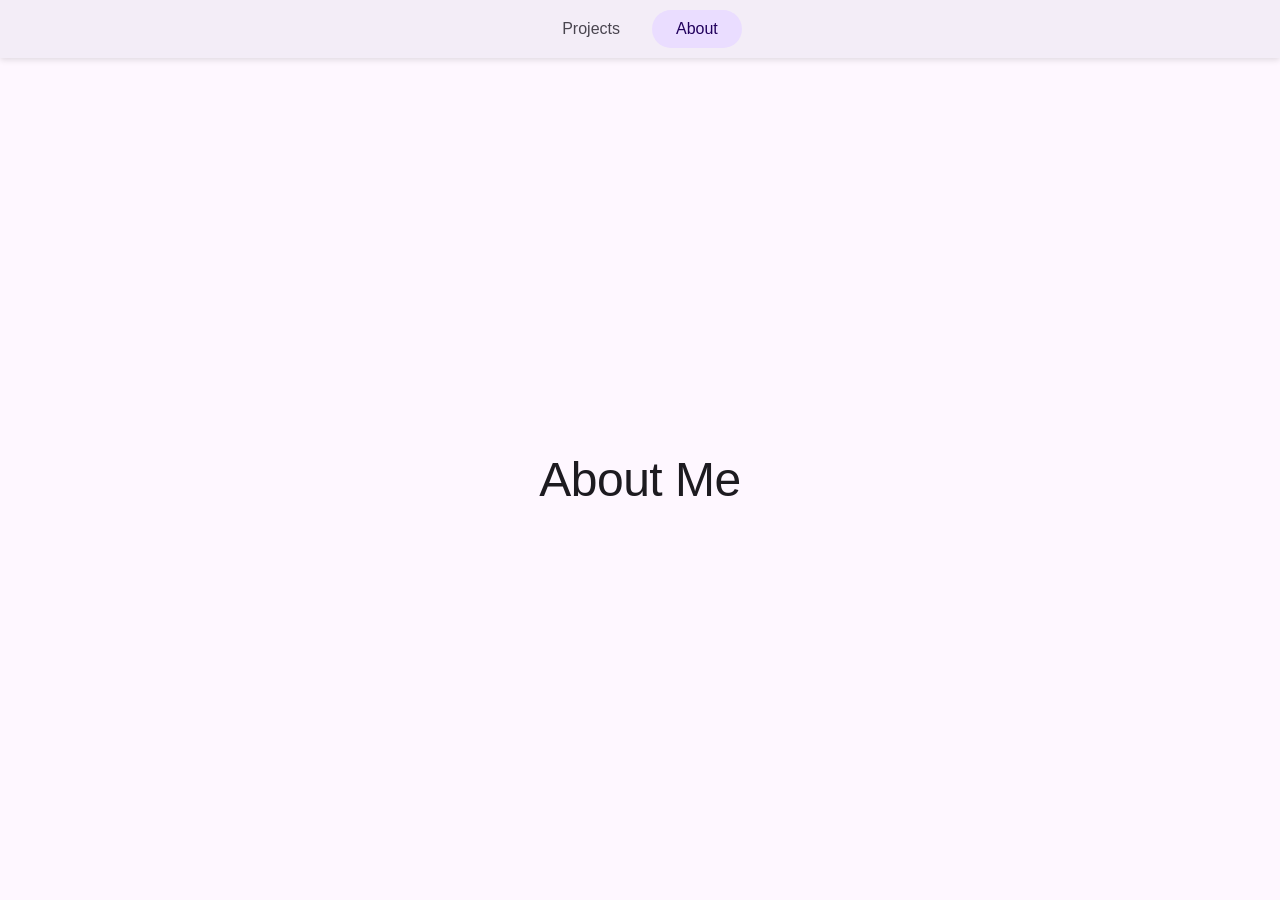
==== about.html @ 3e45bcc1 "Add initial HTML, CSS, and JavaScript files for project structure - Create about.html and main.html " ====
<!DOCTYPE html>
<html lang="en">
<head>
    <meta charset="UTF-8">
    <meta name="viewport" content="width=device-width, initial-scale=1.0">
    <title>About</title>
    <link rel="stylesheet" href="design.css">
    <script src="theme.js" defer></script>
</head>
<body>
    <nav class="topbar">
        <a href="main.html">Projects</a>
        <a href="about.html" class="active">About</a>
    </nav>
    <main class="content">
        <h1>About Me</h1>
    </main>
</body>
</html>
---- design.css ----
/* Material 3 color tokens */
:root {
    color-scheme: light;
    --md-primary: #6750A4;
    --md-on-primary: #FFFFFF;
    --md-primary-container: #EADDFF;
    --md-on-primary-container: #21005D;
    --md-secondary-container: #E8DEF8;
    --md-on-secondary-container: #1D192B;
    --md-background: #FEF7FF;
    --md-on-background: #1D1B20;
    --md-surface: #FEF7FF;
    --md-on-surface: #1D1B20;
    --md-surface-container: #F3EDF7;
    --md-surface-container-high: #ECE6F0;
    --md-on-surface-variant: #49454F;
    --md-outline: #79747E;
    --md-outline-variant: #CAC4D0;
    --md-shadow: 0 2px 6px rgba(0, 0, 0, 0.12);
}

[data-theme="dark"] {
    color-scheme: dark;
    --md-primary: #D0BCFF;
    --md-on-primary: #381E72;
    --md-primary-container: #4F378B;
    --md-on-primary-container: #EADDFF;
    --md-secondary-container: #4A4458;
    --md-on-secondary-container: #E8DEF8;
    --md-background: #000000; /* AMOLED pure black */
    --md-on-background: #E6E1E5;
    --md-surface: #000000; /* AMOLED pure black */
    --md-on-surface: #E6E1E5;
    --md-surface-container: #0F0F0F;
    --md-surface-container-high: #1C1C1C;
    --md-on-surface-variant: #CAC4D0;
    --md-outline: #938F99;
    --md-outline-variant: #49454F;
    --md-shadow: 0 2px 6px rgba(0, 0, 0, 0.6);
}

* {
    box-sizing: border-box;
}

body {
    margin: 0;
    min-height: 100vh;
    display: flex;
    flex-direction: column;
    font-family: "Roboto", "Segoe UI", Arial, sans-serif;
    background-color: var(--md-background);
    color: var(--md-on-background);
    transition: background-color 0.25s, color 0.25s;
}

/* Top app bar */
.topbar {
    display: flex;
    align-items: center;
    justify-content: center;
    gap: 8px;
    padding: 10px 16px;
    background-color: var(--md-surface-container);
    box-shadow: var(--md-shadow);
    position: sticky;
    top: 0;
    z-index: 10;
    transition: background-color 0.25s;
}

/* Topbar buttons */
.topbar a {
    display: inline-block;
    padding: 10px 24px;
    border-radius: 999px;
    font-size: 1rem;
    font-weight: 500;
    text-decoration: none;
    color: var(--md-on-surface-variant);
    background-color: transparent;
    transition: background-color 0.2s, color 0.2s;
}

.topbar a:hover {
    background-color: var(--md-surface-container-high);
    color: var(--md-on-surface);
}

.topbar a.active {
    background-color: var(--md-primary-container);
    color: var(--md-on-primary-container);
}

/* Page content */
.content {
    flex: 1;
    display: flex;
    align-items: center;
    justify-content: center;
}

h1 {
    margin: 0;
    font-size: 3rem;
    font-weight: 400;
    color: var(--md-on-surface);
    letter-spacing: -0.5px;
}
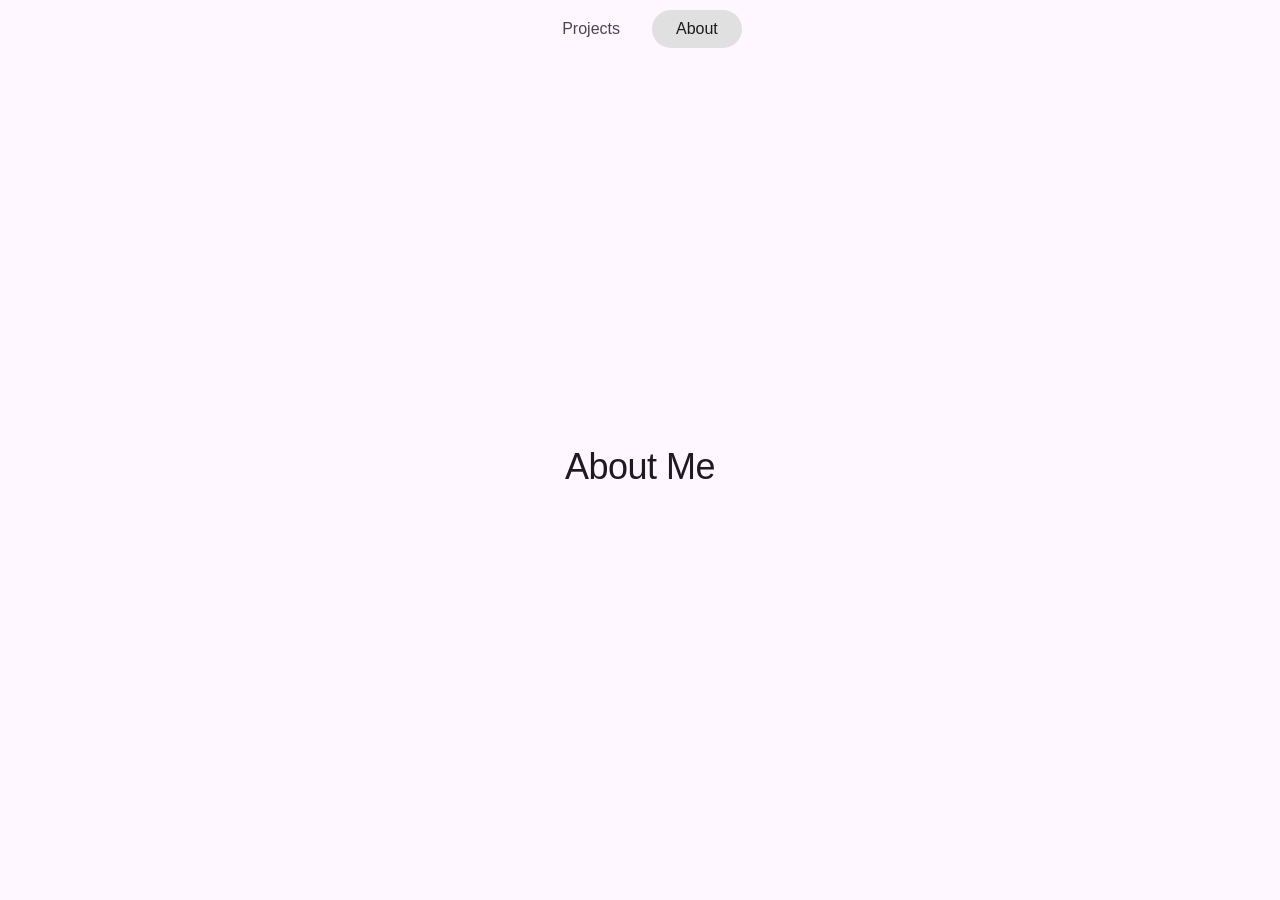
==== commit f2e3c2c4: "Implement theme switching and enhance project display - Added theme script to apply light/dark mode " ====
--- a/about.html
+++ b/about.html
@@ -4,6 +4,10 @@
     <meta charset="UTF-8">
     <meta name="viewport" content="width=device-width, initial-scale=1.0">
     <title>About</title>
+    <script>
+        /* Apply theme before CSS renders to prevent light/dark flash */
+        document.documentElement.setAttribute('data-theme', matchMedia('(prefers-color-scheme: dark)').matches ? 'dark' : 'light');
+    </script>
     <link rel="stylesheet" href="design.css">
     <script src="theme.js" defer></script>
 </head>
@@ -12,8 +16,8 @@
         <a href="main.html">Projects</a>
         <a href="about.html" class="active">About</a>
     </nav>
-    <main class="content">
-        <h1>About Me</h1>
+    <main class="content centered">
+        <h1 class="page-title">About Me</h1>
     </main>
 </body>
 </html>
--- a/design.css
+++ b/design.css
@@ -1,10 +1,10 @@
 /* Material 3 color tokens */
 :root {
     color-scheme: light;
-    --md-primary: #6750A4;
+    --md-primary: #424242;
     --md-on-primary: #FFFFFF;
-    --md-primary-container: #EADDFF;
-    --md-on-primary-container: #21005D;
+    --md-primary-container: #E0E0E0;
+    --md-on-primary-container: #1B1B1B;
     --md-secondary-container: #E8DEF8;
     --md-on-secondary-container: #1D192B;
     --md-background: #FEF7FF;
@@ -17,14 +17,15 @@
     --md-outline: #79747E;
     --md-outline-variant: #CAC4D0;
     --md-shadow: 0 2px 6px rgba(0, 0, 0, 0.12);
+    --md-topbar-scrolled: rgba(254, 247, 255, 0.72);
 }
 
 [data-theme="dark"] {
     color-scheme: dark;
-    --md-primary: #D0BCFF;
-    --md-on-primary: #381E72;
-    --md-primary-container: #4F378B;
-    --md-on-primary-container: #EADDFF;
+    --md-primary: #C4C4C4;
+    --md-on-primary: #1B1B1B;
+    --md-primary-container: #3A3A3A;
+    --md-on-primary-container: #E0E0E0;
     --md-secondary-container: #4A4458;
     --md-on-secondary-container: #E8DEF8;
     --md-background: #000000; /* AMOLED pure black */
@@ -37,6 +38,7 @@
     --md-outline: #938F99;
     --md-outline-variant: #49454F;
     --md-shadow: 0 2px 6px rgba(0, 0, 0, 0.6);
+    --md-topbar-scrolled: rgba(0, 0, 0, 0.72);
 }
 
 * {
@@ -61,12 +63,20 @@
     justify-content: center;
     gap: 8px;
     padding: 10px 16px;
-    background-color: var(--md-surface-container);
-    box-shadow: var(--md-shadow);
+    background-color: transparent;
+    box-shadow: none;
     position: sticky;
     top: 0;
     z-index: 10;
-    transition: background-color 0.25s;
+    transition: background-color 0.25s, box-shadow 0.25s;
+}
+
+/* Frosted glass: translucent + blur while scrolled */
+body.scrolled .topbar {
+    background-color: var(--md-topbar-scrolled);
+    -webkit-backdrop-filter: blur(12px) saturate(180%);
+    backdrop-filter: blur(12px) saturate(180%);
+    box-shadow: var(--md-shadow);
 }
 
 /* Topbar buttons */
@@ -96,14 +106,138 @@
 .content {
     flex: 1;
     display: flex;
+    flex-direction: column;
+    align-items: center;
+    padding: 32px 16px;
+}
+
+/* Centered hero pages (e.g. About) */
+.content.centered {
+    justify-content: center;
+}
+
+h1.page-title {
+    margin: 0 0 24px;
+    font-size: 2.25rem;
+    font-weight: 500;
+    color: var(--md-on-surface);
+    letter-spacing: -0.5px;
+}
+
+/* Project list */
+.projects {
+    display: grid;
+    grid-template-columns: repeat(auto-fill, minmax(300px, 1fr));
+    gap: 16px;
+    width: 100%;
+    max-width: 960px;
+}
+
+.projects-status {
+    margin: 0;
+    font-size: 1rem;
+    color: var(--md-on-surface-variant);
+}
+
+.project-card {
+    position: relative;
+    display: flex;
+    flex-direction: column;
+    gap: 8px;
+    padding: 24px;
+    border-radius: 16px;
+    background-color: var(--md-surface-container);
+    border: 1px solid var(--md-outline-variant);
+    text-decoration: none;
+    opacity: 0;
+    transform-origin: center;
+    animation: projectZoomOut 0.6s cubic-bezier(0.16, 1, 0.3, 1) forwards;
+    transition: background-color 0.2s, transform 0.2s, box-shadow 0.2s;
+}
+
+/* iOS 26 unlock-style zoom out entrance */
+@keyframes projectZoomOut {
+    from {
+        opacity: 0;
+        transform: scale(1.35);
+        filter: blur(4px);
+    }
+    to {
+        opacity: 1;
+        transform: scale(1);
+        filter: blur(0);
+    }
+}
+
+.project-card.loaded {
+    animation: none;
+    opacity: 1;
+}
+
+@media (prefers-reduced-motion: reduce) {
+    .project-card {
+        animation: none;
+        opacity: 1;
+    }
+}
+
+.project-card:hover {
+    background-color: var(--md-surface-container-high);
+    transform: translateY(-2px);
+    box-shadow: var(--md-shadow);
+}
+
+.project-card.disabled:hover {
+    transform: none;
+    box-shadow: none;
+    background-color: var(--md-surface-container);
+}
+
+.project-card.disabled {
+    cursor: not-allowed;
+}
+
+.project-card.disabled .disabled-overlay {
+    pointer-events: none;
+}
+
+.project-name {
+    margin: 0;
+    font-size: 1.25rem;
+    font-weight: 500;
+    color: var(--md-primary);
+}
+
+.project-desc {
+    margin: 0;
+    font-size: 0.95rem;
+    line-height: 1.5;
+    color: var(--md-on-surface-variant);
+}
+
+/* Disabled repo (e.g. removed by GitHub): red X + label overlay @ 55% opacity */
+.project-card.disabled .disabled-overlay {
+    position: absolute;
+    inset: 0;
+    display: flex;
+    flex-direction: column;
     align-items: center;
     justify-content: center;
-}
-
-h1 {
-    margin: 0;
-    font-size: 3rem;
-    font-weight: 400;
-    color: var(--md-on-surface);
-    letter-spacing: -0.5px;
+    gap: 6px;
+    background-color: var(--md-surface);
+    border-radius: 16px;
+    opacity: 0.55;
+}
+
+.project-card.disabled .disabled-x {
+    font-size: 2.5rem;
+    font-weight: 700;
+    line-height: 1;
+    color: #B3261E; /* Material 3 error red */
+}
+
+.project-card.disabled .disabled-text {
+    font-size: 1rem;
+    font-weight: 500;
+    color: #B3261E;
 }
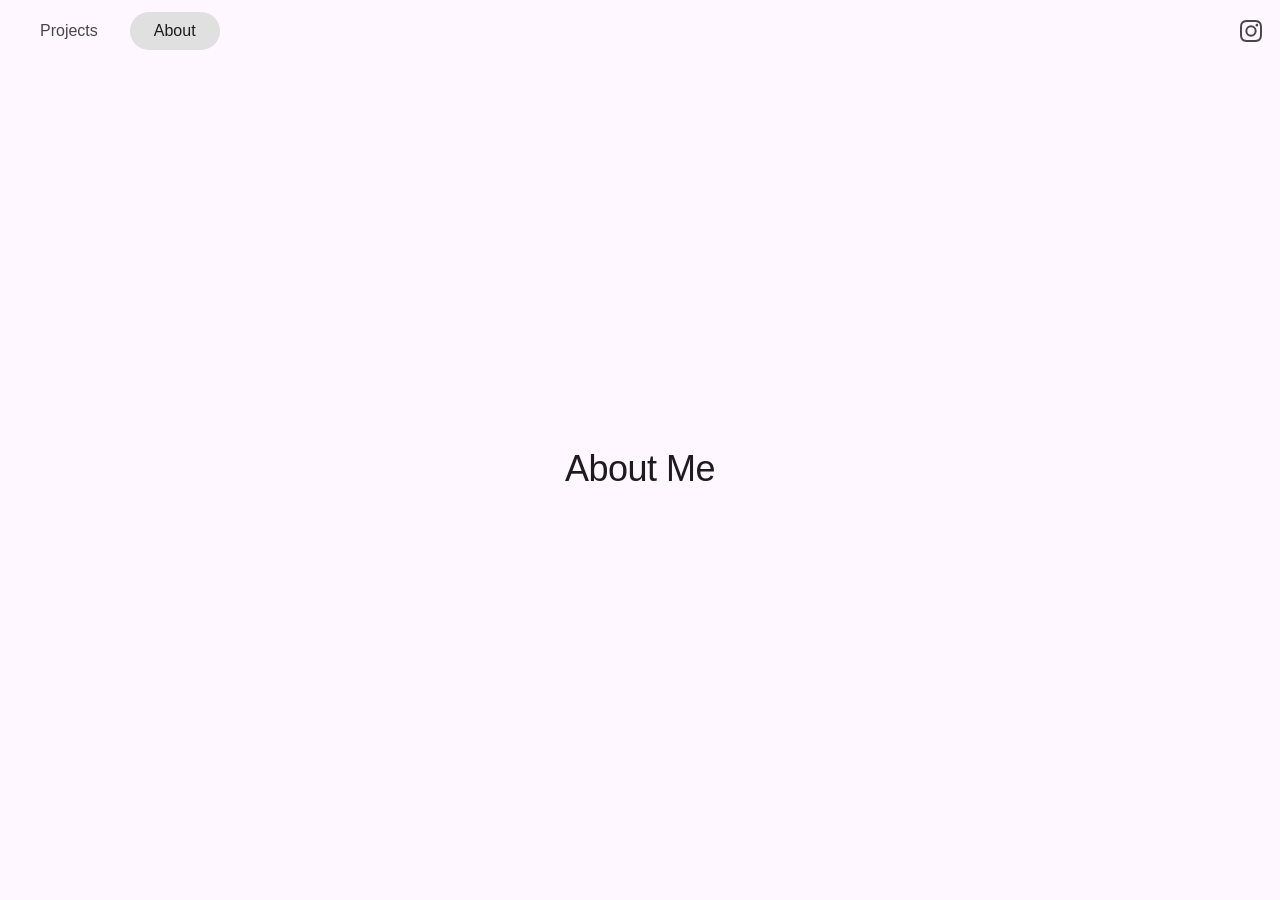
==== commit fcceaa77: "Add social media link and implement project filtering functionality" ====
--- a/about.html
+++ b/about.html
@@ -15,6 +15,11 @@
     <nav class="topbar">
         <a href="main.html">Projects</a>
         <a href="about.html" class="active">About</a>
+        <a class="topbar-social" href="https://www.instagram.com/emappleflagship/" target="_blank" rel="noopener" aria-label="Instagram">
+            <svg class="social-icon" viewBox="0 0 24 24" width="22" height="22" aria-hidden="true">
+                <path d="M12 2.16c3.2 0 3.58.01 4.85.07 1.17.05 1.8.25 2.23.41.56.22.96.48 1.38.9.42.42.68.82.9 1.38.16.42.36 1.06.41 2.23.06 1.27.07 1.65.07 4.85s-.01 3.58-.07 4.85c-.05 1.17-.25 1.8-.41 2.23-.22.56-.48.96-.9 1.38-.42.42-.82.68-1.38.9-.42.16-1.06.36-2.23.41-1.27.06-1.65.07-4.85.07s-3.58-.01-4.85-.07c-1.17-.05-1.8-.25-2.23-.41a3.71 3.71 0 0 1-1.38-.9 3.71 3.71 0 0 1-.9-1.38c-.16-.42-.36-1.06-.41-2.23-.06-1.27-.07-1.65-.07-4.85s.01-3.58.07-4.85c.05-1.17.25-1.8.41-2.23.22-.56.48-.96.9-1.38.42-.42.82-.68 1.38-.9.42-.16 1.06-.36 2.23-.41 1.27-.06 1.65-.07 4.85-.07zM12 0C8.74 0 8.33.01 7.05.07 5.77.13 4.9.33 4.14.63c-.79.3-1.46.72-2.13 1.38A5.9 5.9 0 0 0 .63 4.14C.33 4.9.13 5.77.07 7.05.01 8.33 0 8.74 0 12s.01 3.67.07 4.95c.06 1.28.26 2.15.56 2.91.3.79.72 1.46 1.38 2.13a5.9 5.9 0 0 0 2.13 1.38c.76.3 1.63.5 2.91.56C8.33 23.99 8.74 24 12 24s3.67-.01 4.95-.07c1.28-.06 2.15-.26 2.91-.56a5.9 5.9 0 0 0 2.13-1.38 5.9 5.9 0 0 0 1.38-2.13c.3-.76.5-1.63.56-2.91.06-1.28.07-1.69.07-4.95s-.01-3.67-.07-4.95c-.06-1.28-.26-2.15-.56-2.91a5.9 5.9 0 0 0-1.38-2.13A5.9 5.9 0 0 0 19.86.63c-.76-.3-1.63-.5-2.91-.56C15.67.01 15.26 0 12 0zm0 5.84A6.16 6.16 0 1 0 12 18.16 6.16 6.16 0 0 0 12 5.84zm0 10.16a4 4 0 1 1 0-8 4 4 0 0 1 0 8zm7.85-10.4a1.44 1.44 0 1 1-2.88 0 1.44 1.44 0 0 1 2.88 0z"/>
+            </svg>
+        </a>
     </nav>
     <main class="content centered">
         <h1 class="page-title">About Me</h1>
--- a/design.css
+++ b/design.css
@@ -102,6 +102,34 @@
     color: var(--md-on-primary-container);
 }
 
+/* Social icon pinned to the top-right of the topbar */
+.topbar {
+    justify-content: center;
+}
+
+.topbar-social {
+    margin-left: auto;
+    display: flex;
+    align-items: center;
+    justify-content: center;
+    width: 42px;
+    height: 42px;
+    padding: 0;
+}
+
+.topbar-social .social-icon {
+    fill: var(--md-on-surface-variant);
+    transition: fill 0.2s;
+}
+
+.topbar-social:hover .social-icon {
+    fill: var(--md-on-surface);
+}
+
+.topbar-social:hover {
+    background-color: var(--md-surface-container-high);
+}
+
 /* Page content */
 .content {
     flex: 1;
@@ -131,6 +159,52 @@
     gap: 16px;
     width: 100%;
     max-width: 960px;
+}
+
+/* Filter segmented control with sliding highlight */
+.filters {
+    position: relative;
+    display: inline-flex;
+    gap: 2px;
+    padding: 4px;
+    margin-bottom: 24px;
+    background-color: var(--md-surface-container-high);
+    border-radius: 999px;
+}
+
+.filter-slider {
+    position: absolute;
+    top: 4px;
+    bottom: 4px;
+    left: 4px;
+    width: 0;
+    background-color: var(--md-primary-container);
+    border-radius: 999px;
+    transition: left 0.25s cubic-bezier(0.2, 0, 0, 1), width 0.25s cubic-bezier(0.2, 0, 0, 1);
+    will-change: left, width;
+}
+
+.filter-btn {
+    position: relative;
+    z-index: 1;
+    border: none;
+    background: transparent;
+    padding: 8px 18px;
+    border-radius: 999px;
+    font-family: inherit;
+    font-size: 0.9rem;
+    font-weight: 500;
+    color: var(--md-on-surface-variant);
+    cursor: pointer;
+    transition: color 0.2s;
+}
+
+.filter-btn:hover {
+    color: var(--md-on-surface);
+}
+
+.filter-btn.active {
+    color: var(--md-on-primary-container);
 }
 
 .projects-status {
@@ -187,6 +261,13 @@
     box-shadow: var(--md-shadow);
 }
 
+/* Press / click animation */
+.project-card:not(.disabled):active {
+    transform: scale(0.94);
+    box-shadow: none;
+    transition: transform 0.12s ease, box-shadow 0.12s ease;
+}
+
 .project-card.disabled:hover {
     transform: none;
     box-shadow: none;
